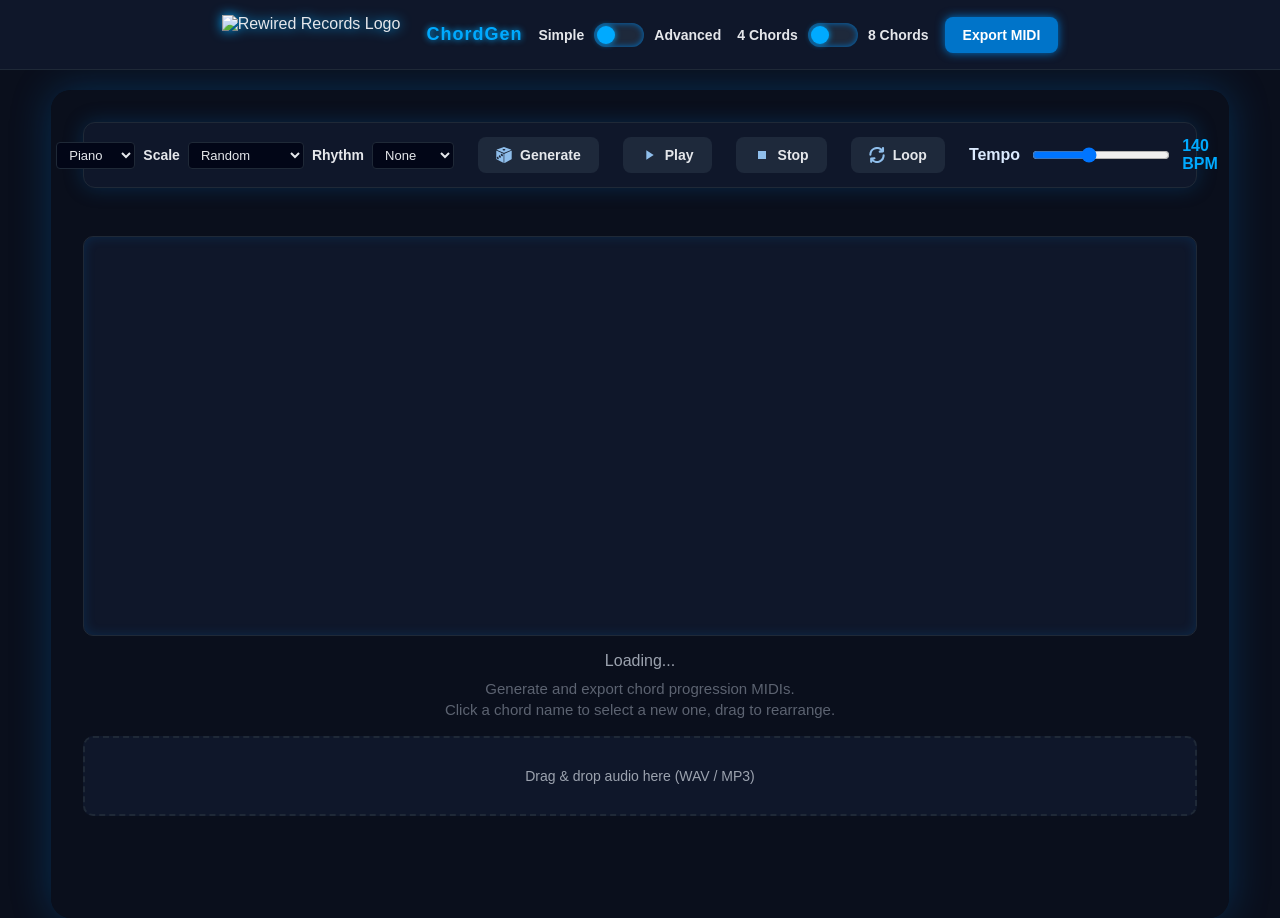
==== index.html @ 1129c854 "Added drag n drop audio" ====
<!DOCTYPE html>
<html lang="en">
<head>
    <meta charset="UTF-8">
    <title>ChordGen</title>
    <meta name="viewport" content="width=device-width, initial-scale=1.0">

    <!-- Load CSS -->
    <link rel="stylesheet" href="chordgen.css">

    <!-- Tone.js + MIDI Writer -->
    <script src="https://cdn.jsdelivr.net/npm/midi-writer-js/browser/midiwriter.js"></script>
    <script src="https://cdnjs.cloudflare.com/ajax/libs/tone/14.8.49/Tone.js"></script>
</head>

<body>

<!-- Toolbar -->
<div class="toolbar">

    <!-- Left spacer (balances layout) -->
    <div class="toolbar-left"></div>

    <!-- Centered toolbar content -->
    <div class="toolbar-center">
        <div class="toolbar-controls">

            <!-- Logo + Title -->
            <img src="https://www.rewiredrecords.co.uk/cdn/shop/files/RR-Wide-Blue-2.png?v=1675293028"
                 alt="Rewired Records Logo"
                 class="rr-logo">

            <span class="app-title">ChordGen</span>

            <!-- Simple / Advanced -->
            <div class="mode-toggle">
                <label class="toggle-label">Simple</label>
                <label class="switch">
                    <input type="checkbox" id="modeToggle">
                    <span class="slider"></span>
                </label>
                <label class="toggle-label">Advanced</label>
            </div>

            <!-- 4 / 8 chords -->
            <div class="count-toggle">
                <label class="toggle-label">4 Chords</label>
                <label class="switch">
                    <input type="checkbox" id="countToggle">
                    <span class="slider"></span>
                </label>
                <label class="toggle-label">8 Chords</label>
            </div>

            <button id="exportBtn" class="btn-standard">Export MIDI</button>

        </div>
    </div>

    <!-- Right spacer (balances layout) -->
    <div class="toolbar-right"></div>

</div>

<!-- Main -->
<div class="container">

    <div class="transport-bar">



        <div class="rhythm-control">

            <select id="instrumentSelector" class="scale-select">
                <option value="piano">Piano</option>
                <option value="strings">Strings</option>
            </select>


            <label for="scaleSelector" class="toggle-label">Scale</label>
            <select id="scaleSelector" class="scale-select">
                <option value="random">Random</option>

                <!-- Major keys -->
                <option value="C major">C major</option>
                <option value="C# major">C♯ / D♭ major</option>
                <option value="D major">D major</option>
                <option value="D# major">D♯ / E♭ major</option>
                <option value="E major">E major</option>
                <option value="F major">F major</option>
                <option value="F# major">F♯ / G♭ major</option>
                <option value="G major">G major</option>
                <option value="G# major">G♯ / A♭ major</option>
                <option value="A major">A major</option>
                <option value="A# major">A♯ / B♭ major</option>
                <option value="B major">B major</option>

                <!-- Minor keys -->
                <option value="C minor">C minor</option>
                <option value="C# minor">C♯ / D♭ minor</option>
                <option value="D minor">D minor</option>
                <option value="D# minor">D♯ / E♭ minor</option>
                <option value="E minor">E minor</option>
                <option value="F minor">F minor</option>
                <option value="F# minor">F♯ / G♭ minor</option>
                <option value="G minor">G minor</option>
                <option value="G# minor">G♯ / A♭ minor</option>
                <option value="A minor">A minor</option>
                <option value="A# minor">A♯ / B♭ minor</option>
                <option value="B minor">B minor</option>
            </select>


            <label for="rhythmSelector" class="toggle-label">  Rhythm</label>
            <select id="rhythmSelector" class="rhythm-select">
                <option value="none">None</option>
                <option value="classic">Classic</option>
                <option value="bouncy">Bouncy</option>
                <option value="house">House</option>
                <option value="dance">Dance</option>
                <option value="raver">Raver</option>
            </select>
        </div>




        <button id="generateBtn" class="btn-standard">
            <svg class="btn-icon" viewBox="0 0 118.91 122.88">
                <path d="M6.41,23.43l49.53,20.15c1.57,0.64,4.17,1.04,5.74,0.4l52.42-21.41c1.57-0.64-0.02-3.49-1.62-4.05L59.62,0
                c-0.4-0.14-10.33,3.48-11.72,3.97L4.79,19.38C3.12,19.97,4.26,22.55,6.41,23.43z M116.87,94.34l-51.73,28.06
                c-1.49,0.81-3.56,0.69-3.56-1.01l-0.01-66.03c0-1.7,0.14-3.36,1.7-4.03l51.92-22.12c1.56-0.66,3.73-0.07,3.72,1.62l-0.34,59.48
                C118.56,92,118.36,93.53,116.87,94.34z M104.99,71.09c3.52,1.5,4.55,6.77,2.28,11.78c-2.26,5-6.96,7.84-10.48,6.34
                c-3.52-1.5-4.55-6.77-2.28-11.78C96.78,72.43,101.47,69.59,104.99,71.09z M86.22,57.28c3.65,1.55,4.7,7.01,2.36,12.19
                c-2.34,5.18-7.2,8.12-10.85,6.57c-3.65-1.55-4.7-7.01-2.36-12.19C77.71,58.66,82.57,55.72,86.22,57.28z M1.81,93.89l51.26,27.75
                c1.49,0.81,3.56,0.69,3.56-1.01l0.01-65.42c0-1.7-0.14-3.36-1.7-4.03L3.72,29.22C2.16,28.55,0,29.15,0,30.85l0.11,59.02
                C0.11,91.56,0.32,93.08,1.81,93.89z M6.91,75.74c3.21-2.04,7.99,0.29,10.66,5.2s2.24,10.56-0.97,12.6c-3.21,2.04-7.99-0.29-10.66-5.2
                C3.27,83.42,3.7,77.78,6.91,75.74z M22.06,64.37c3.4-2.06,8.45,0.29,11.28,5.26c2.83,4.97,2.38,10.67-1.02,12.73
                c-3.4,2.06-8.45-0.29-11.28-5.26C18.2,72.14,18.66,66.44,22.06,64.37z M38.12,52.37c3.42-2.07,8.51,0.29,11.36,5.26
                c2.85,4.97,2.39,10.68-1.03,12.74c-3.42,2.07-8.51-0.29-11.36-5.26C34.24,60.14,34.7,54.44,38.12,52.37z M59.16,15.48
                c6.04,0,10.93,2.34,10.93,5.22c0,2.88-4.89,5.22-10.93,5.22c-6.03,0-10.93-2.34-10.93-5.22C48.23,17.82,53.13,15.48,59.16,15.48z"/>
            </svg>

            Generate
        </button>

        <button id="playBtn" class="transport-btn btn-standard">
            <svg class="btn-icon" viewBox="0 0 24 24">
                <path d="M8 5v14l11-7z" />
            </svg>
            Play
        </button>

        <button id="stopBtn" class="transport-btn btn-standard">
            <svg class="btn-icon" viewBox="0 0 24 24">
                <path d="M6 6h12v12H6z" />
            </svg>
            Stop
        </button>

        <button id="loopBtn" class="transport-btn btn-standard">
            <svg class="btn-icon" viewBox="0 0 118 123">
                <path d="M16.08,59.26A8,8,0,0,1,0,59.26a59,59,0,0,1,97.13-45V8a8,8,0,1,1,16.08,0V33.35a8,8,0,0,1-8,8L80.82,43.62a8,8,0,1,1-1.44-15.95l8-.73A43,43,0,0,0,16.08,59.26Zm22.77,19.6a8,8,0,0,1,1.44,16l-10.08.91A42.95,42.95,0,0,0,102,63.86a8,8,0,0,1,16.08,0A59,59,0,0,1,22.3,110v4.18a8,8,0,0,1-16.08,0V89.14h0a8,8,0,0,1,7.29-8l25.31-2.3Z"/>
            </svg>

            Loop
        </button>



        <div class="tempo-control">
            <label for="tempoSlider">Tempo</label>
            <input type="range" id="tempoSlider" min="100" max="200" value="140">
            <span id="tempoValue">140 BPM</span>
        </div>

                    <!-- Buttons -->
        
        

    </div>


    <div id="chordContainer" class="chords"></div>

    <canvas id="pianoRoll"></canvas>

    <div id="statusText" class="status">Loading...</div>
    <div id="progressionText" class="status"></div>

    <div class="info-text">
    Generate and export chord progression MIDIs.<br>
    Click a chord name to select a new one, drag to rearrange.
    </div>
    <div id="audioDropZone">
    Drag & drop audio here (WAV / MP3)
    </div>


</div>

<!-- Load JS -->

<script src="rhythm.js"></script>
<script src="chordgen.js"></script>



</body>
</html>
---- chordgen.css ----
/* --------------------------------------------------
   Global
-------------------------------------------------- */

* {
    box-sizing: border-box;
}

body {
    background: #0a0f1c;
    color: #e5e7eb;
    font-family: 'Rajdhani', sans-serif;
    margin: 0;
    display: flex;
    flex-direction: column;
    align-items: center;
}

/* --------------------------------------------------
   Shared Button Style (Generate / Export / Transport)
-------------------------------------------------- */

.btn-icon {
    width: 16px;
    height: 16px;
    fill: #9ccfff; /* visible, soft neon */
    opacity: 0.9;
    transition: fill 0.2s ease, opacity 0.2s ease;
}

.btn-standard:hover .btn-icon {
    fill: #ffffff;
    opacity: 1;
}


.btn-standard {
    padding: 10px 18px;
    border-radius: 8px;
    border: none;
    cursor: pointer;
    font-weight: 600;
    background: #1e293b;
    color: #e5e7eb;
    font-size: 14px;
    display: inline-flex;
    align-items: center;
    gap: 8px;
    transition: box-shadow 0.2s ease, transform 0.15s ease;
}

.btn-standard:hover {
    box-shadow: 0 0 8px #0074C9;
    transform: translateY(-1px);
}

/* Neon blue active state (Loop ON, Export MIDI) */
.btn-standard.active,
#exportBtn {
    background: #0074C9 !important;
    color: #ffffff;
    box-shadow: 0 0 10px #0074C9;
}

.btn-standard.active:hover,
#exportBtn:hover {
    box-shadow: 0 0 14px #00aaff;
}

/* --------------------------------------------------
   Toolbar
-------------------------------------------------- */

.toolbar {
    width: 100vw;
    height: 70px;
    background: #0f172a;
    border-bottom: 1px solid #1f2937;
    display: flex;
    align-items: center;
    justify-content: center;
    position: fixed;
    top: 0;
    left: 0;
    z-index: 10;
}

.toolbar-left,
.toolbar-right {
    flex: 1;
    display: flex;
    align-items: center;
}

.toolbar-center {
    display: flex;
    justify-content: center;
}

.rr-logo {
    height: 40px;
    object-fit: contain;
    filter: drop-shadow(0 0 6px #00aaff);
    margin-right: 10px;
}

.app-title {
    font-size: 18px;
    font-weight: 700;
    color: #00aaff;
    text-shadow: 0 0 6px #00aaff;
    letter-spacing: 1px;
}

.toolbar-controls {
    display: flex;
    align-items: center;
    gap: 16px;
}

/* --------------------------------------------------
   Toggles
-------------------------------------------------- */

.mode-toggle,
.count-toggle {
    display: flex;
    align-items: center;
    gap: 10px;
}

.toggle-label {
    font-size: 14px;
    color: #e5e7eb;
    font-weight: 600;
}

.switch {
    position: relative;
    display: inline-block;
    width: 50px;
    height: 24px;
}

.switch input {
    opacity: 0;
    width: 0;
    height: 0;
}

.slider {
    position: absolute;
    cursor: pointer;
    top: 0;
    left: 0;
    right: 0;
    bottom: 0;
    background-color: #1e293b;
    border-radius: 24px;
    transition: 0.3s;
    box-shadow: inset 0 0 6px #0074C9;
}

.slider:before {
    content: "";
    position: absolute;
    height: 18px;
    width: 18px;
    left: 3px;
    bottom: 3px;
    background-color: #00aaff;
    border-radius: 50%;
    transition: 0.3s;
    box-shadow: 0 0 6px #00aaff;
}

input:checked + .slider:before {
    transform: translateX(26px);
}

/* --------------------------------------------------
   Main Container
-------------------------------------------------- */

.container {
    margin-top: 90px;
    width: 92vw;
    max-width: 1400px;
    height: 92vh;
    background: #0a0f1c;
    padding: 32px;
    border-radius: 20px;
    box-shadow: 0 0 40px rgba(0, 116, 201, 0.3);
    overflow: auto;
}

/* --------------------------------------------------
   Transport Bar
-------------------------------------------------- */

.transport-bar {
    display: flex;
    align-items: center;
    justify-content: center;
    gap: 24px;

    background: #0f172a;
    border: 1px solid #1f2937;
    padding: 14px 20px;
    border-radius: 12px;
    margin-bottom: 24px;

    box-shadow: 0 0 20px rgba(0, 116, 201, 0.25);
}


.transport-btn.active .btn-icon {
    fill: #ffffff;
    opacity: 1;
}

/* Tempo slider */
.tempo-control {
    display: flex;
    align-items: center;
    gap: 10px;
    color: #dbeafe;
    font-weight: 600;
}

#tempoSlider {
    width: 160px;
}

#tempoValue {
    color: #00aaff;
    font-weight: 700;
}

/* --------------------------------------------------
   Chord Cards
-------------------------------------------------- */

.chords {
    display: grid;
    grid-template-columns: repeat(auto-fit, minmax(120px, 1fr));
    gap: 20px;
    margin-bottom: 24px;
}

.chord-card {
    background: #0f172a;
    border: 1px solid #1f2937;
    padding: 12px;
    border-radius: 14px;
    box-shadow: 0 0 10px rgba(0, 116, 201, 0.2);
    transition: transform 0.2s ease, box-shadow 0.2s ease;
}

.chord-card:hover {
    transform: scale(1.03);
    box-shadow: 0 0 12px rgba(0, 116, 201, 0.4);
}

.chord-card.dragging {
    opacity: 0.4;
    transform: scale(0.95);
}

.chord-name {
    font-size: 16px;
    font-weight: 700;
    color: #00aaff;
    text-shadow: 0 0 4px #0074C9;
    text-align: center;
}

/* --------------------------------------------------
   Piano Roll
-------------------------------------------------- */

#pianoRoll {
    margin-top: 10px;
    background: #0f172a;
    border: 1px solid #1f2937;
    border-radius: 10px;
    width: 100%;
    height: 400px;
    display: block;
    box-shadow: inset 0 0 12px rgba(0, 116, 201, 0.2);
}

/* --------------------------------------------------
   Status Text
-------------------------------------------------- */

.status {
    margin-top: 16px;
    font-size: 16px;
    color: #9ca3af;
    text-align: center;
}

/* --------------------------------------------------
   Fonts
-------------------------------------------------- */

@import url('https://fonts.googleapis.com/css2?family=Rajdhani:wght@500;700&display=swap');

/* --------------------------------------------------
   Mobile
-------------------------------------------------- */

@media (max-width: 700px) {

    /* Toolbar becomes vertical and compact */
    .toolbar {
        height: auto;
        padding: 12px 0;
    }

    .toolbar-left,
    .toolbar-right {
        display: none;
    }

    .toolbar-controls {
        flex-direction: column;
        gap: 12px;
        width: 100%;
        align-items: center;
        text-align: center;
    }

    .rr-logo {
        height: 32px;
        margin-right: 0;
    }

    .app-title {
        font-size: 16px;
        margin-bottom: 4px;
    }

    /* Toggles center nicely */
    .mode-toggle,
    .count-toggle {
        flex-direction: row;
        justify-content: center;
        width: 100%;
    }

    /* Buttons become full-width for touch */
    .btn-standard {
        width: 100%;
        max-width: 260px;
        justify-content: center;
    }

    /* Transport bar stacks vertically */
    .transport-bar {
        flex-direction: column;
        gap: 16px;
        width: 100%;
    }

    .transport-btn {
        width: 100%;
        max-width: 260px;
        justify-content: center;
    }

    /* Container pushed down to clear taller mobile toolbar */
    .container {
        margin-top: 260px;
    }
}


.info-text {
    margin-top: 8px;
    font-size: 15px;
    color: #6b7280; /* soft grey-blue */
    text-align: center;
    line-height: 1.4;
    opacity: 0.85;
    user-select: none;
}

#progressionText {
    margin-top: 4px;
    font-size: 14px;
    color: #9ca3af;
    text-align: center;
    opacity: 0.9;
}

.rhythm-control {
    display: flex;
    align-items: center;
    gap: 8px;
    margin-left: 16px;
}

.rhythm-select {
    padding: 4px 8px;
    background: #020617;
    color: #e5e7eb;
    border: 1px solid #1f2937;
    border-radius: 4px;
    font-size: 13px;
}

.scale-select {
    padding: 4px 8px;
    background: #020617;
    color: #e5e7eb;
    border: 1px solid #1f2937;
    border-radius: 4px;
    font-size: 13px;
}

.scale-select::-webkit-scrollbar {
    width: 8px;
    height: 8px;
}

.scale-select::-webkit-scrollbar-track {
    background: #0f172a;
    border-radius: 4px;
}

.scale-select::-webkit-scrollbar-thumb {
    background-color: #1e293b;
    border-radius: 4px;
    border: 2px solid #0f172a;
}

.scale-select::-webkit-scrollbar-thumb:hover {
    background-color: #334155;
}

.scale-select {
    scrollbar-width: thin;
    scrollbar-color: #1e293b #0f172a;
}

#audioDropZone {
    margin-top: 16px;
    width: 100%;
    height: 80px;
    border: 2px dashed #1f2937;
    border-radius: 10px;
    background: #0f172a;
    color: #9ca3af;
    display: flex;
    align-items: center;
    justify-content: center;
    font-size: 14px;
    transition: border-color 0.2s ease, background 0.2s ease;
}

#audioDropZone.dragover {
    border-color: #00aaff;
    background: #0a1628;
    color: #e5e7eb;
}
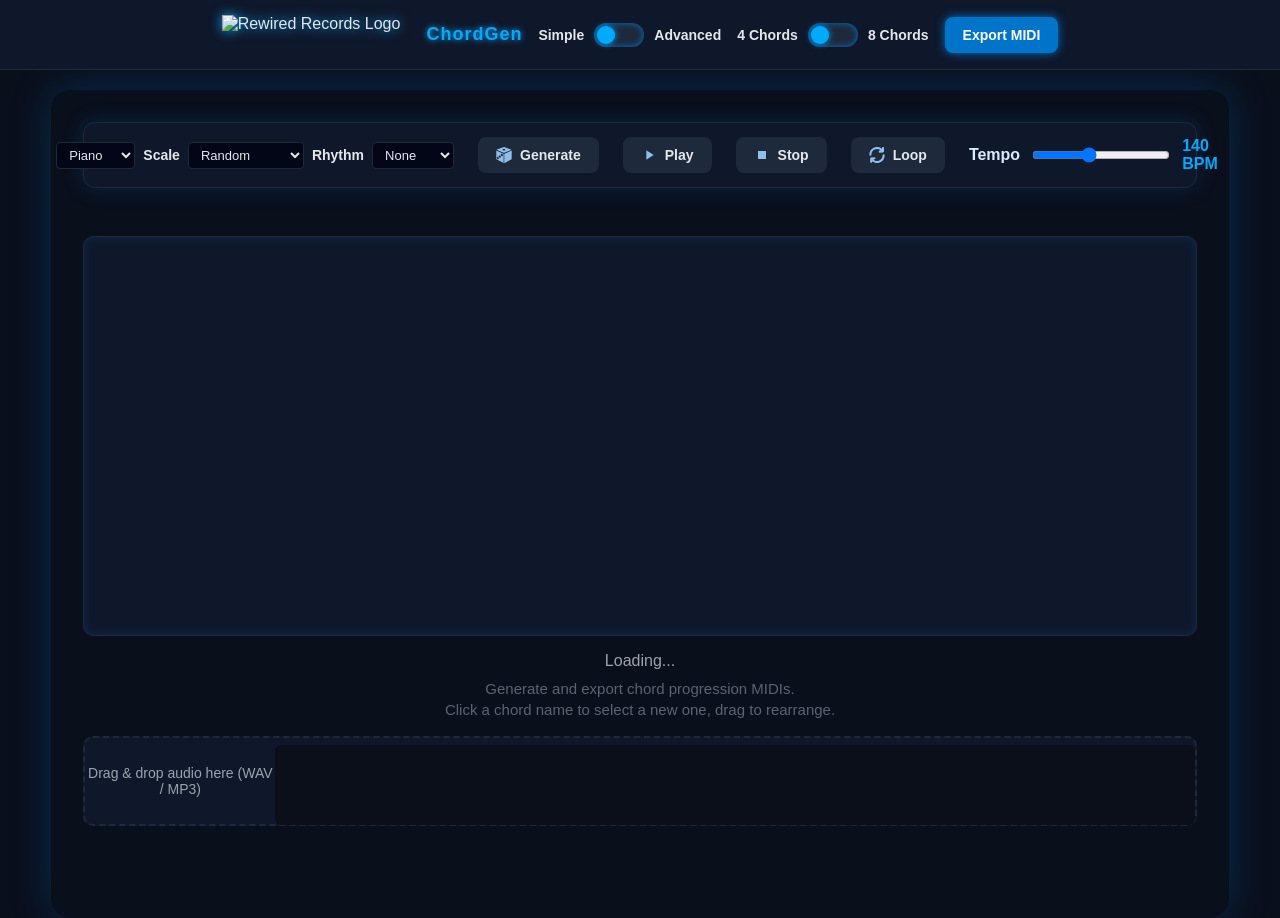
==== commit 637e8253: "Fix audio" ====
--- a/index.html
+++ b/index.html
@@ -194,6 +194,8 @@
     </div>
     <div id="audioDropZone">
     Drag & drop audio here (WAV / MP3)
+    <canvas id="waveformCanvas"></canvas>
+
     </div>
 
 
--- a/chordgen.css
+++ b/chordgen.css
@@ -448,7 +448,7 @@
 #audioDropZone {
     margin-top: 16px;
     width: 100%;
-    height: 80px;
+    height: 90px;
     border: 2px dashed #1f2937;
     border-radius: 10px;
     background: #0f172a;
@@ -457,7 +457,8 @@
     align-items: center;
     justify-content: center;
     font-size: 14px;
-    transition: border-color 0.2s ease, background 0.2s ease;
+    text-align: center;
+    transition: border-color 0.2s ease, background 0.2s ease, color 0.2s ease;
 }
 
 #audioDropZone.dragover {
@@ -466,6 +467,17 @@
     color: #e5e7eb;
 }
 
-
-
-
+#waveformCanvas {
+    width: 100%;
+    height: 80px;
+    margin-top: 8px;
+    background: #0a0f1a;
+    border-radius: 6px;
+}
+
+    
+
+
+
+
+
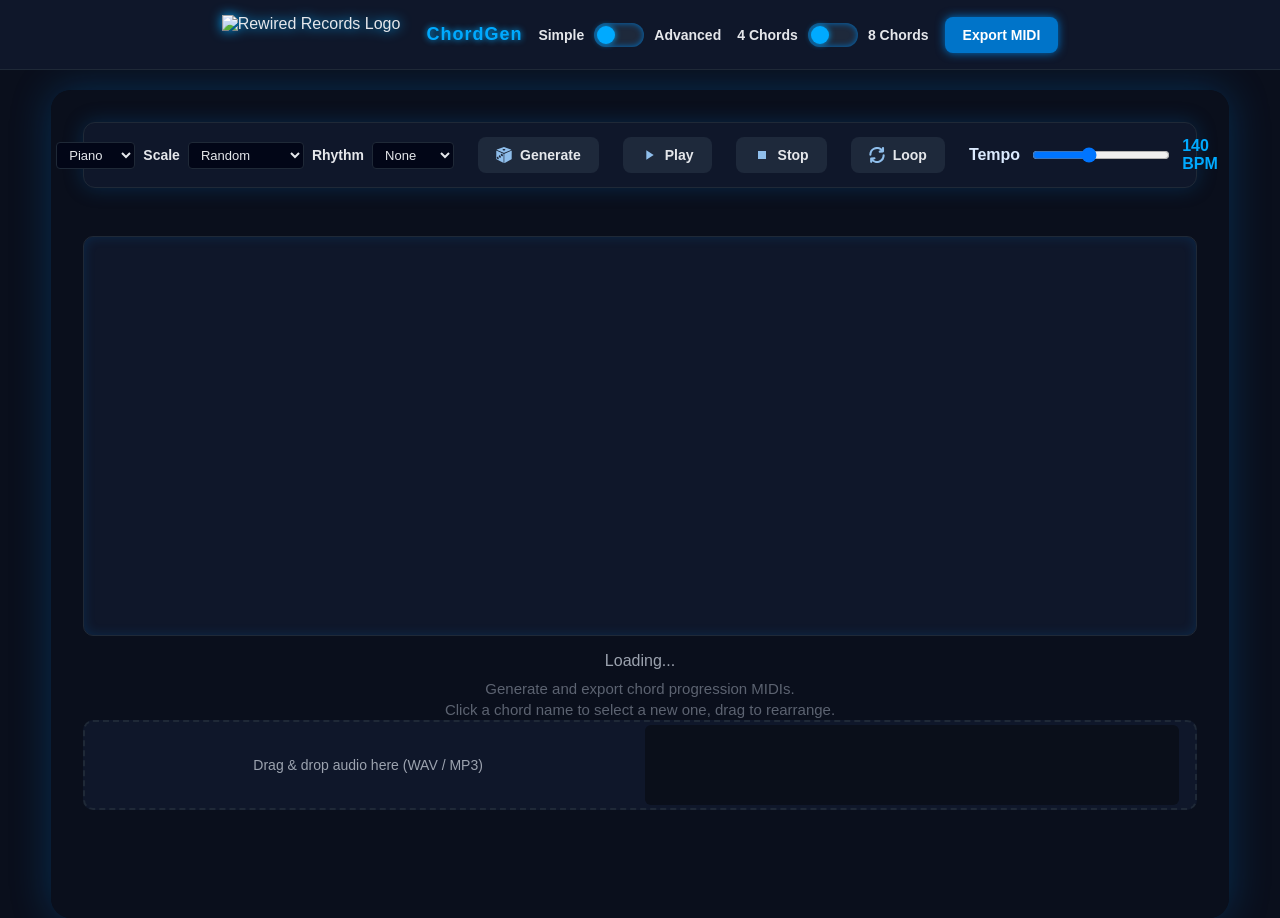
==== commit 938c007c: "Drop waveform fixed" ====
--- a/index.html
+++ b/index.html
@@ -189,22 +189,20 @@
     <div id="progressionText" class="status"></div>
 
     <div class="info-text">
-    Generate and export chord progression MIDIs.<br>
-    Click a chord name to select a new one, drag to rearrange.
+        Generate and export chord progression MIDIs.<br>
+        Click a chord name to select a new one, drag to rearrange.
     </div>
-    <div id="audioDropZone">
-    Drag & drop audio here (WAV / MP3)
+
+<div id="audioDropZone">
+    <span class="dropLabel">Drag & drop audio here (WAV / MP3)</span>
     <canvas id="waveformCanvas"></canvas>
-
-    </div>
-
-
 </div>
 
-<!-- Load JS -->
-
-<script src="rhythm.js"></script>
-<script src="chordgen.js"></script>
+
+    <!-- Load JS -->
+    <script src="rhythm.js"></script>
+    <script src="chordgen.js"></script>
+
 
 
 
--- a/chordgen.css
+++ b/chordgen.css
@@ -446,7 +446,7 @@
 }
 
 #audioDropZone {
-    margin-top: 16px;
+    
     width: 100%;
     height: 90px;
     border: 2px dashed #1f2937;
@@ -459,6 +459,9 @@
     font-size: 14px;
     text-align: center;
     transition: border-color 0.2s ease, background 0.2s ease, color 0.2s ease;
+    position: relative;
+    gap: 10px; /* increases spacing between label and waveform */ 
+    padding: 16px;
 }
 
 #audioDropZone.dragover {
@@ -470,11 +473,16 @@
 #waveformCanvas {
     width: 100%;
     height: 80px;
-    margin-top: 8px;
+    
     background: #0a0f1a;
     border-radius: 6px;
 }
 
+#audioDropZone .dropLabel {
+    display: block;
+    width: 100%;
+}
+
     
 
 
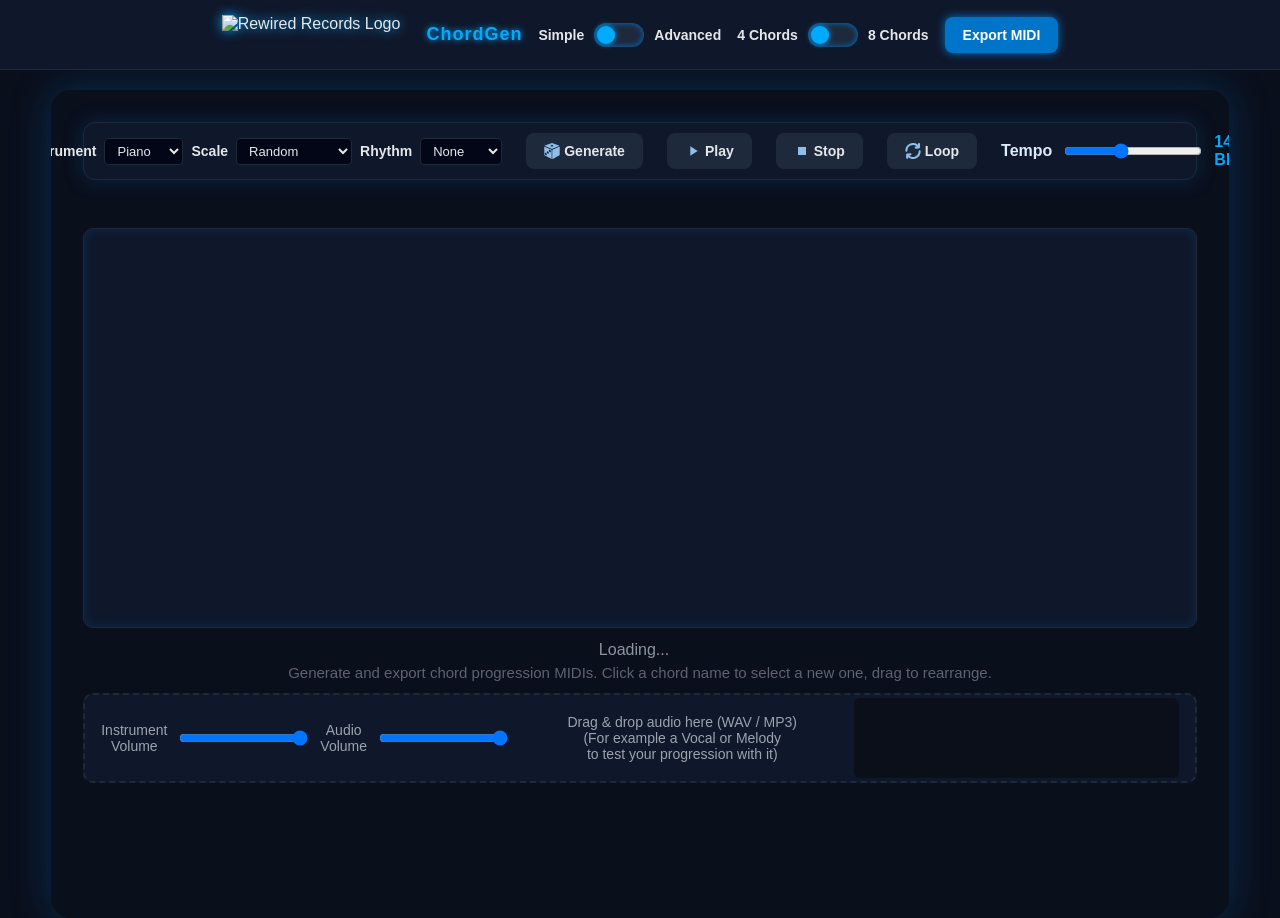
==== commit e263b361: "Upgrade GUI" ====
--- a/index.html
+++ b/index.html
@@ -71,6 +71,7 @@
 
         <div class="rhythm-control">
 
+            <label for="instrumentSelector" class="toggle-label">Instrument</label>
             <select id="instrumentSelector" class="scale-select">
                 <option value="piano">Piano</option>
                 <option value="strings">Strings</option>
@@ -185,16 +186,30 @@
 
     <canvas id="pianoRoll"></canvas>
 
-    <div id="statusText" class="status">Loading...</div>
-    <div id="progressionText" class="status"></div>
+    <div class="status-row">
+        <div id="statusText" class="status">Loading...</div>
+        <div id="progressionText" class="status"></div>
+    </div>
+
 
     <div class="info-text">
-        Generate and export chord progression MIDIs.<br>
-        Click a chord name to select a new one, drag to rearrange.
+        Generate and export chord progression MIDIs. Click a chord name to select a new one, drag to rearrange.
     </div>
 
 <div id="audioDropZone">
-    <span class="dropLabel">Drag & drop audio here (WAV / MP3)</span>
+    <label>Instrument Volume</label>
+    <input id="instrumentVol" type="range" min="0" max="1" step="0.01" value="1">
+
+    <label>Audio Volume</label>
+    <input id="audioVol" type="range" min="0" max="1" step="0.01" value="1">
+
+    <span class="dropLabel">
+        Drag & drop audio here (WAV / MP3)<br>
+        (For example a Vocal or Melody<br>
+        to test your progression with it)
+    </span>
+
+
     <canvas id="waveformCanvas"></canvas>
 </div>
 
--- a/chordgen.css
+++ b/chordgen.css
@@ -45,7 +45,7 @@
     font-size: 14px;
     display: inline-flex;
     align-items: center;
-    gap: 8px;
+    gap: 4px;
     transition: box-shadow 0.2s ease, transform 0.15s ease;
 }
 
@@ -206,7 +206,7 @@
 
     background: #0f172a;
     border: 1px solid #1f2937;
-    padding: 14px 20px;
+    padding: 10px 10px;
     border-radius: 12px;
     margin-bottom: 24px;
 
@@ -234,7 +234,7 @@
 
 #tempoValue {
     color: #00aaff;
-    font-weight: 700;
+    font-weight: 600;
 }
 
 /* --------------------------------------------------
@@ -294,12 +294,26 @@
    Status Text
 -------------------------------------------------- */
 
-.status {
-    margin-top: 16px;
+.status-row {
+    display: flex;
+    align-items: center;      /* vertical centering */
+    justify-content: center;  /* horizontal centering */
+    gap: 12px;
+    height: 24px;
+    margin-top: 10px;
+}
+
+
+.status,
+#progressionText {
+    margin: 0;            /* important */
     font-size: 16px;
     color: #9ca3af;
     text-align: center;
-}
+    opacity: 0.9;
+    line-height: 1.2;     /* keeps vertical centering clean */
+}
+
 
 /* --------------------------------------------------
    Fonts
@@ -378,21 +392,13 @@
 
 
 .info-text {
-    margin-top: 8px;
+    margin-bottom: 10px;
     font-size: 15px;
     color: #6b7280; /* soft grey-blue */
     text-align: center;
     line-height: 1.4;
     opacity: 0.85;
     user-select: none;
-}
-
-#progressionText {
-    margin-top: 4px;
-    font-size: 14px;
-    color: #9ca3af;
-    text-align: center;
-    opacity: 0.9;
 }
 
 .rhythm-control {
@@ -483,6 +489,27 @@
     width: 100%;
 }
 
+.knob {
+    width: 30px;
+    height: 40px;
+    border-radius: 50%;
+    background: #222;
+    border: 2px solid #555;
+    position: relative;
+}
+
+.knob::after {
+    content: "";
+    position: absolute;
+    width: 4px;
+    height: 12px;
+    background: #00aaff;
+    top: 4px;
+    left: 50%;
+    transform: translateX(-50%);
+    border-radius: 2px;
+}
+
     
 
 
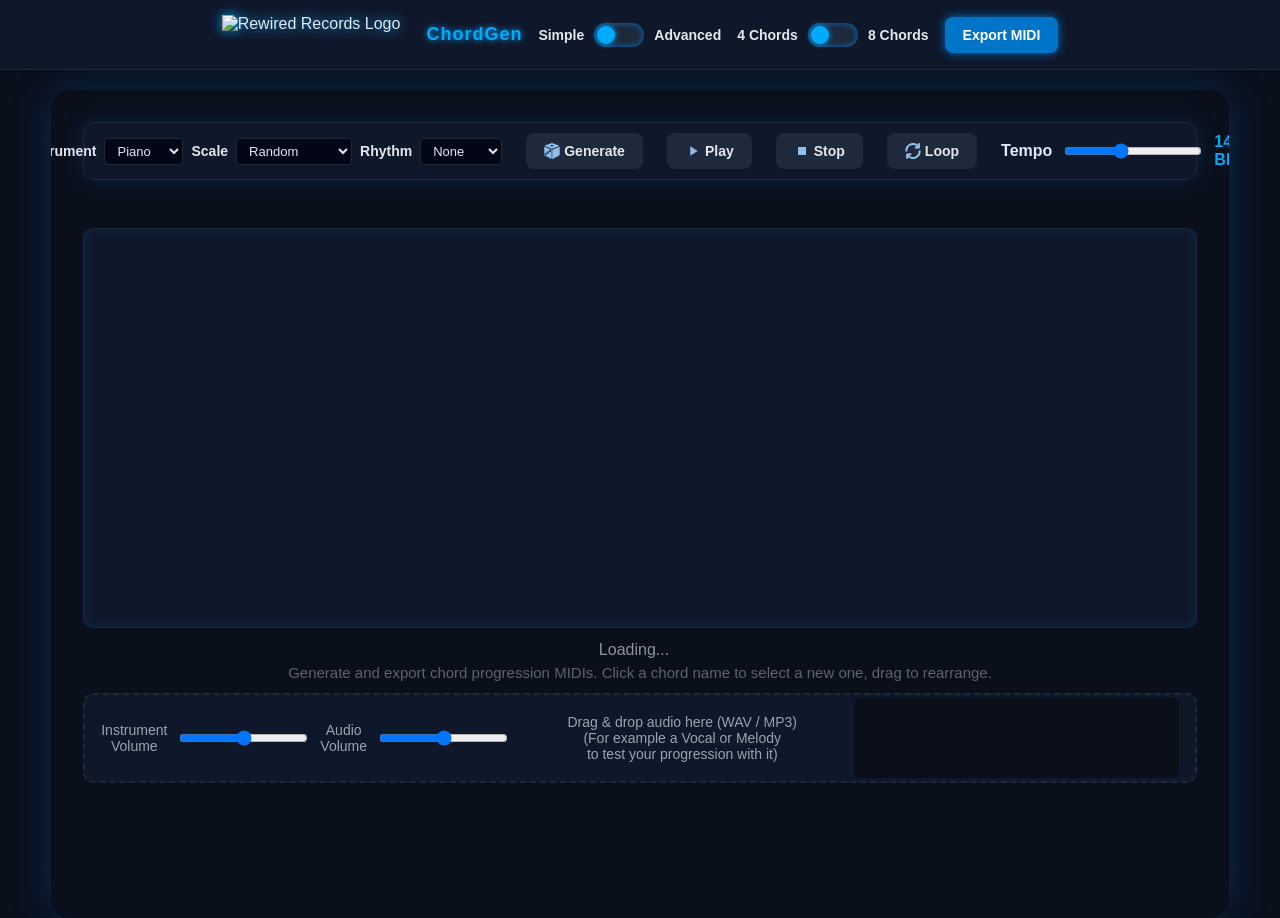
==== commit 9e72da85: "Volume Defaults Added" ====
--- a/index.html
+++ b/index.html
@@ -198,10 +198,10 @@
 
 <div id="audioDropZone">
     <label>Instrument Volume</label>
-    <input id="instrumentVol" type="range" min="0" max="1" step="0.01" value="1">
+    <input id="instrumentVol" type="range" min="0" max="1" step="0.01" value="0.5">
 
     <label>Audio Volume</label>
-    <input id="audioVol" type="range" min="0" max="1" step="0.01" value="1">
+    <input id="audioVol" type="range" min="0" max="1" step="0.01" value="0.5">
 
     <span class="dropLabel">
         Drag & drop audio here (WAV / MP3)<br>
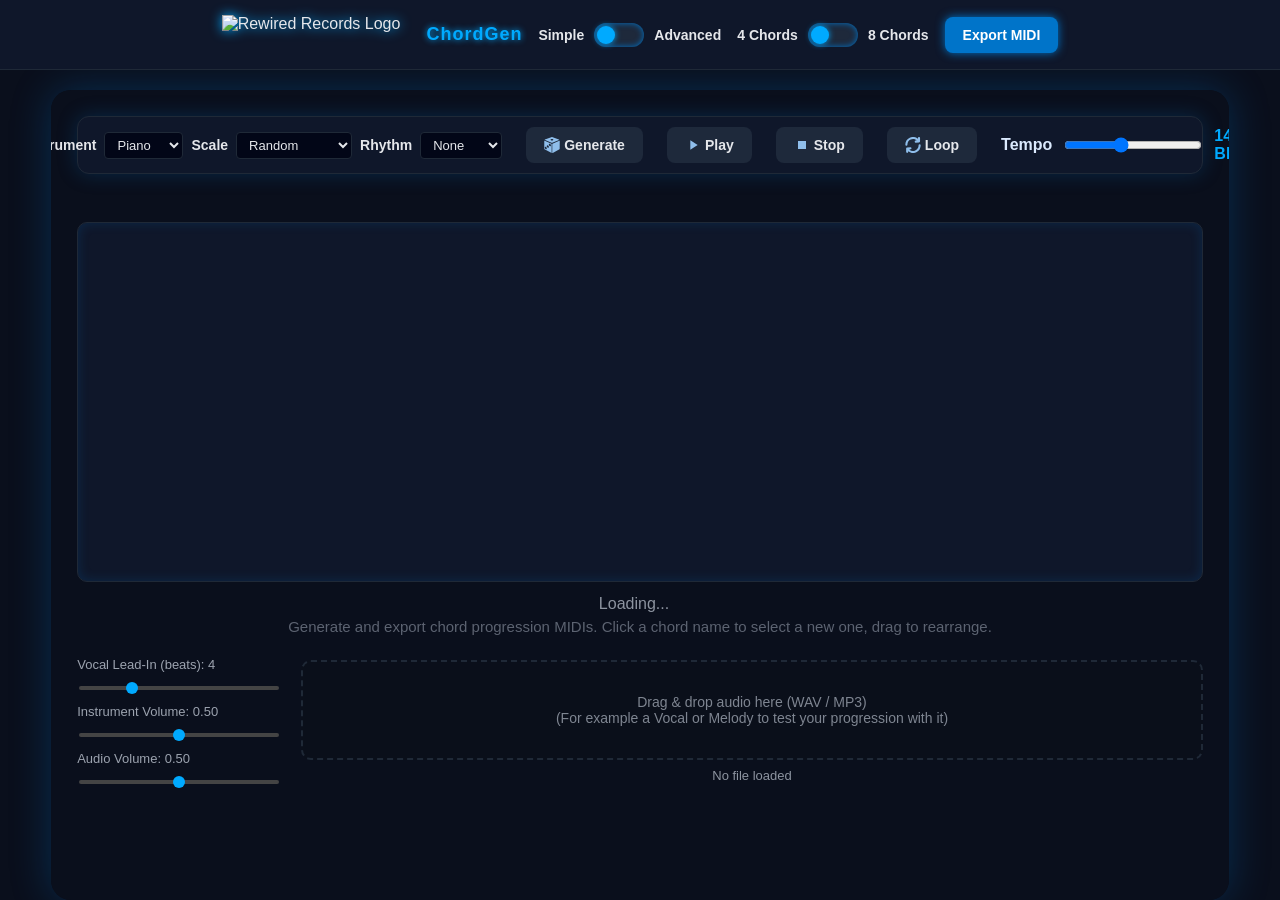
==== commit d00033e3: "Beat delay for piano to match vocal" ====
--- a/index.html
+++ b/index.html
@@ -196,22 +196,51 @@
         Generate and export chord progression MIDIs. Click a chord name to select a new one, drag to rearrange.
     </div>
 
-<div id="audioDropZone">
-    <label>Instrument Volume</label>
-    <input id="instrumentVol" type="range" min="0" max="1" step="0.01" value="0.5">
-
-    <label>Audio Volume</label>
-    <input id="audioVol" type="range" min="0" max="1" step="0.01" value="0.5">
-
-    <span class="dropLabel">
-        Drag & drop audio here (WAV / MP3)<br>
-        (For example a Vocal or Melody<br>
-        to test your progression with it)
-    </span>
-
-
-    <canvas id="waveformCanvas"></canvas>
+<div id="audioSection">
+
+    <div class="audio-controls">
+
+        <label>
+            Vocal Lead‑In (beats): 
+            <span id="leadInValue">4</span>
+        </label>
+        <input id="vocalOffsetBeats" type="range" min="0" max="16" step="1" value="4">
+
+        <label>
+            Instrument Volume: 
+            <span id="instrumentVolValue">0.50</span>
+        </label>
+        <input id="instrumentVol" type="range" min="0" max="1" step="0.01" value="0.5">
+
+        <label>
+            Audio Volume: 
+            <span id="audioVolValue">0.50</span>
+        </label>
+        <input id="audioVol" type="range" min="0" max="1" step="0.01" value="0.5">
+
+    </div>
+
+    <div class="waveform-area">
+        <div id="waveformDropZone" class="waveform-wrapper">
+            <canvas id="waveformCanvas"></canvas>
+
+            <div class="waveform-placeholder">
+                Drag & drop audio here (WAV / MP3)<br>
+                (For example a Vocal or Melody to test your progression with it)
+            </div>
+        </div>
+
+        <div class="waveform-filename" id="waveformFilename">
+            No file loaded
+        </div>
+    </div>
+
 </div>
+
+
+
+
+
 
 
     <!-- Load JS -->
--- a/chordgen.css
+++ b/chordgen.css
@@ -186,13 +186,17 @@
     margin-top: 90px;
     width: 92vw;
     max-width: 1400px;
-    height: 92vh;
+    min-height: 90vh;
+    height: auto;
     background: #0a0f1c;
-    padding: 32px;
+    padding: 26px;
     border-radius: 20px;
     box-shadow: 0 0 40px rgba(0, 116, 201, 0.3);
     overflow: auto;
 }
+
+
+
 
 /* --------------------------------------------------
    Transport Bar
@@ -285,7 +289,7 @@
     border: 1px solid #1f2937;
     border-radius: 10px;
     width: 100%;
-    height: 400px;
+    height: 360px;
     display: block;
     box-shadow: inset 0 0 12px rgba(0, 116, 201, 0.2);
 }
@@ -392,7 +396,7 @@
 
 
 .info-text {
-    margin-bottom: 10px;
+    margin-bottom: 5px;
     font-size: 15px;
     color: #6b7280; /* soft grey-blue */
     text-align: center;
@@ -451,68 +455,114 @@
     scrollbar-color: #1e293b #0f172a;
 }
 
-#audioDropZone {
-    
+/* Main drop zone container */
+/* Entire bottom section layout */
+#audioSection {
+    display: flex;
+    align-items: center;
+    justify-content: space-between;
+    gap: 24px;
+    margin-top: 20px;
+}
+
+/* Left column: sliders */
+.audio-controls {
+    display: flex;
+    flex-direction: column;
+    gap: 12px;
+    flex: 0 0 200px;
+}
+
+.audio-controls label {
+    font-size: 13px;
+    color: #9ca3af;
+}
+
+.audio-controls input[type="range"] {
     width: 100%;
-    height: 90px;
+    height: 4px;
+    background: #444;
+    border-radius: 2px;
+    appearance: none;
+    cursor: pointer;
+}
+
+.audio-controls input[type="range"]::-webkit-slider-thumb {
+    appearance: none;
+    width: 12px;
+    height: 12px;
+    background: #00aaff;
+    border-radius: 50%;
+}
+
+.audio-controls input[type="range"]::-moz-range-thumb {
+    width: 12px;
+    height: 12px;
+    background: #00aaff;
+    border-radius: 50%;
+}
+
+/* Waveform drop zone */
+.waveform-wrapper {
+    position: relative;
+    flex: 1;
+    height: 100px;
+    min-height: 100px;   /* ← prevents collapse */
+    flex-shrink: 0;      /* ← prevents flexbox from squeezing it */
+    background: #0a0f1a;
     border: 2px dashed #1f2937;
     border-radius: 10px;
-    background: #0f172a;
+    transition: border-color 0.2s ease, background 0.2s ease;
+}
+
+
+/* Highlight when dragging */
+.waveform-wrapper.dragover {
+    border-color: #00aaff;
+    background: #0a1628;
+}
+
+/* Canvas */
+#waveformCanvas {
+    position: absolute;
+    inset: 0;
+    width: 100%;
+    height: 100%;
+    z-index: 1;
+}
+
+/* Placeholder text */
+.waveform-placeholder {
+    position: absolute;
+    top: 50%;
+    left: 50%;
+    transform: translate(-50%, -50%);
     color: #9ca3af;
-    display: flex;
-    align-items: center;
-    justify-content: center;
     font-size: 14px;
     text-align: center;
-    transition: border-color 0.2s ease, background 0.2s ease, color 0.2s ease;
-    position: relative;
-    gap: 10px; /* increases spacing between label and waveform */ 
-    padding: 16px;
-}
-
-#audioDropZone.dragover {
-    border-color: #00aaff;
-    background: #0a1628;
-    color: #e5e7eb;
-}
-
-#waveformCanvas {
-    width: 100%;
-    height: 80px;
-    
-    background: #0a0f1a;
-    border-radius: 6px;
-}
-
-#audioDropZone .dropLabel {
-    display: block;
-    width: 100%;
-}
-
-.knob {
-    width: 30px;
-    height: 40px;
-    border-radius: 50%;
-    background: #222;
-    border: 2px solid #555;
-    position: relative;
-}
-
-.knob::after {
-    content: "";
-    position: absolute;
-    width: 4px;
-    height: 12px;
-    background: #00aaff;
-    top: 4px;
-    left: 50%;
-    transform: translateX(-50%);
-    border-radius: 2px;
-}
-
-    
-
-
-
-
-
+    opacity: 0.8;
+    pointer-events: none;
+    z-index: 2;
+}
+
+.waveform-area {
+    flex: 1;
+    display: flex;
+    flex-direction: column;
+    min-height: 100px; /* ensures wrapper can't collapse */
+}
+
+
+.waveform-filename {
+    font-size: 13px;
+    color: #9ca3af;
+    opacity: 0.9;
+    text-align: center;     /* center the text */
+    margin-top: 8px;        /* gap between waveform and filename */
+    user-select: none;
+}
+
+
+
+
+
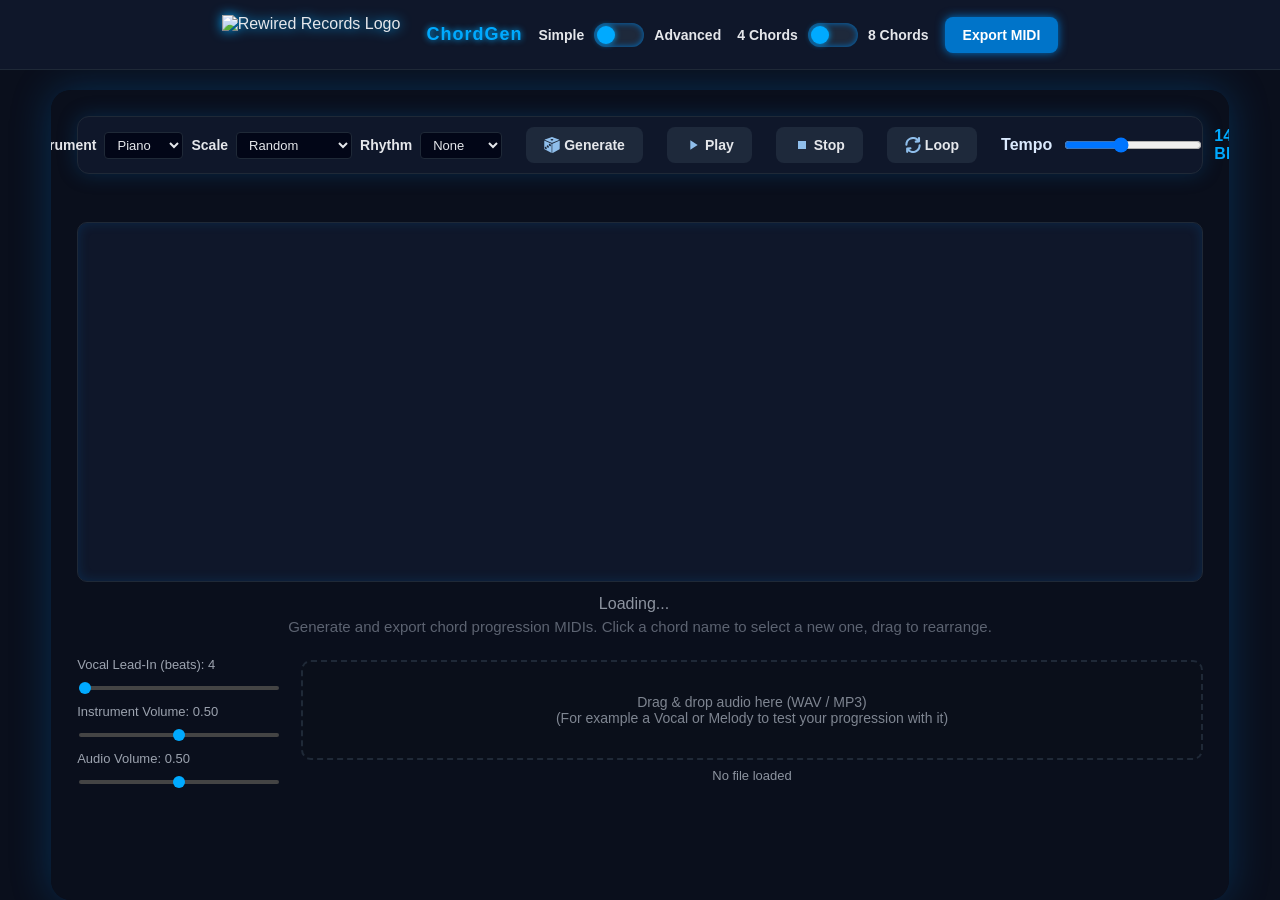
==== commit 9716ceca: "Update default value of vocalOffsetBeats input Changed the default value of the vocal offset range i" ====
--- a/index.html
+++ b/index.html
@@ -204,7 +204,7 @@
             Vocal Lead‑In (beats): 
             <span id="leadInValue">4</span>
         </label>
-        <input id="vocalOffsetBeats" type="range" min="0" max="16" step="1" value="4">
+        <input id="vocalOffsetBeats" type="range" min="0" max="16" step="1" value="0">
 
         <label>
             Instrument Volume: 
--- a/chordgen.css
+++ b/chordgen.css
@@ -562,7 +562,13 @@
     user-select: none;
 }
 
-
-
-
-
+.waveform-wrapper.has-file {
+    border: 2px solid #1f2937;   /* solid instead of dashed */
+    background: #0a0f1a;         /* optional: remove dragover tint */
+}
+
+
+
+
+
+
